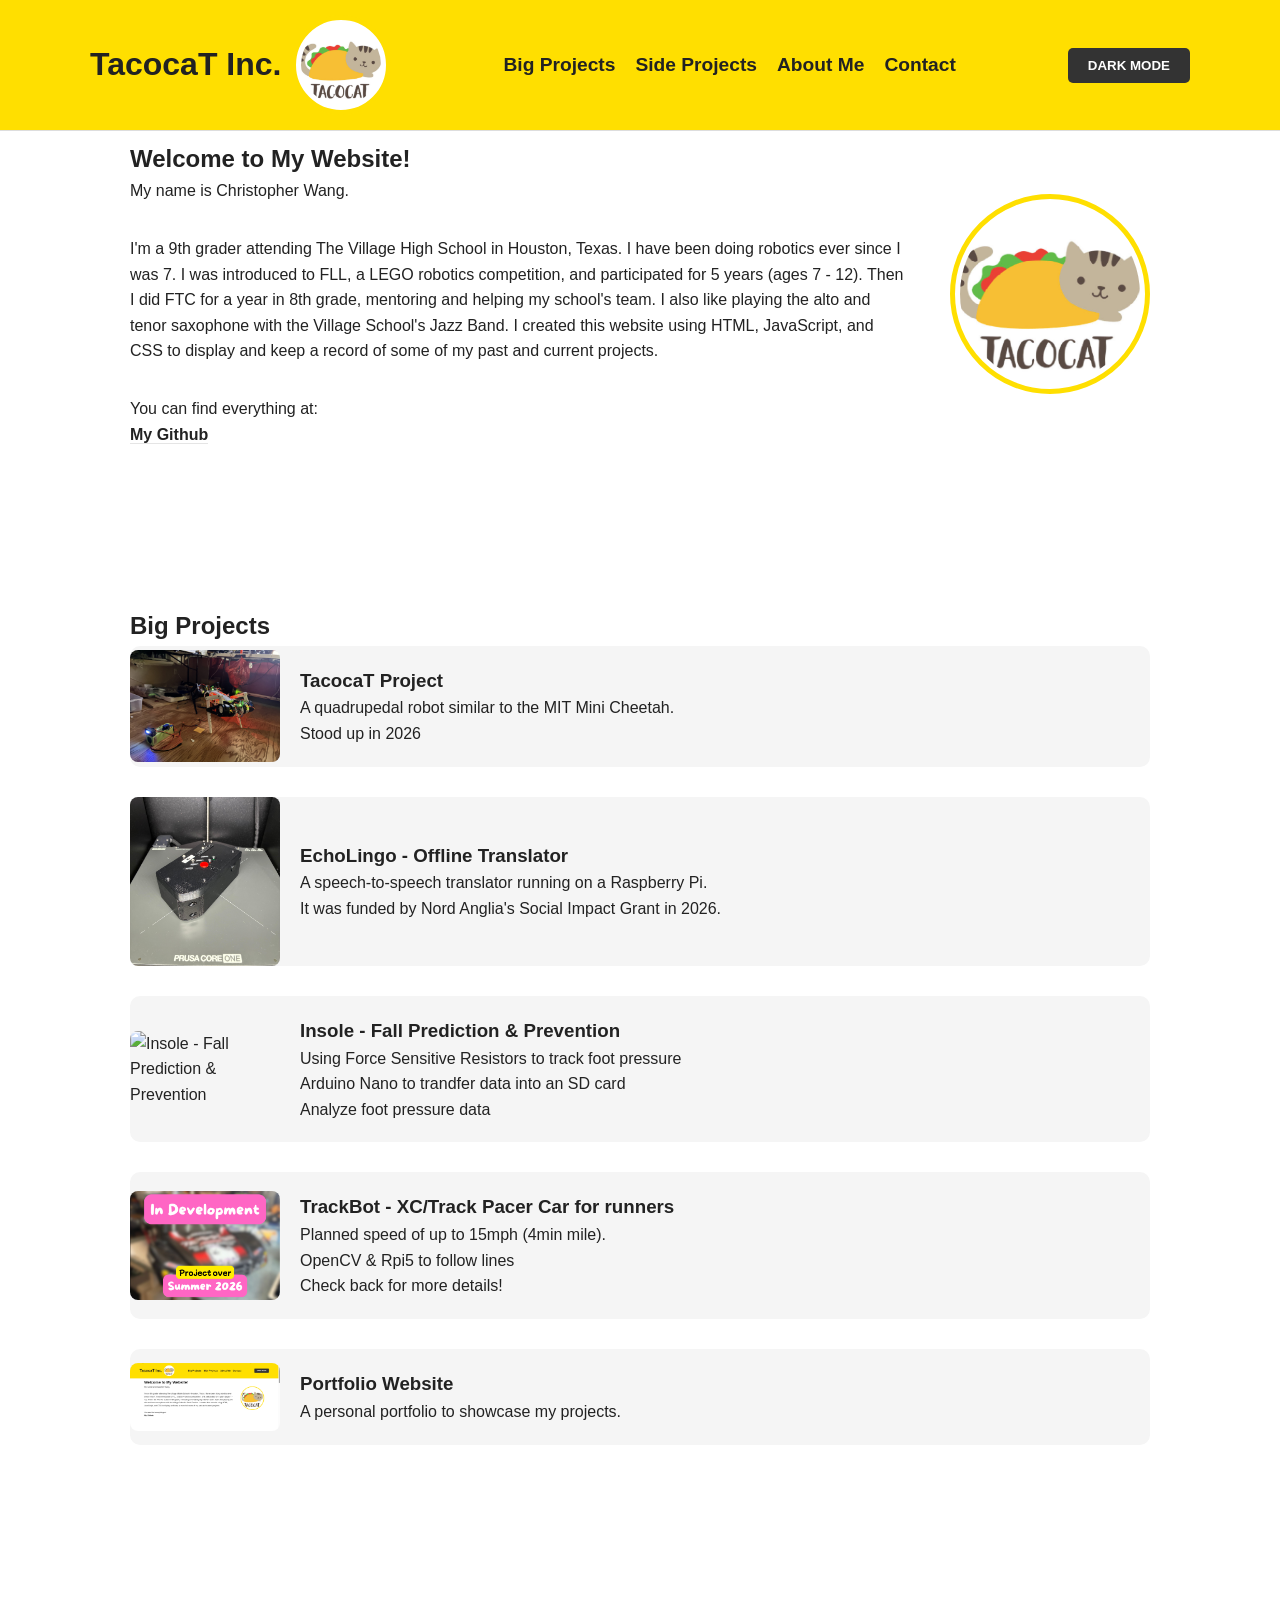
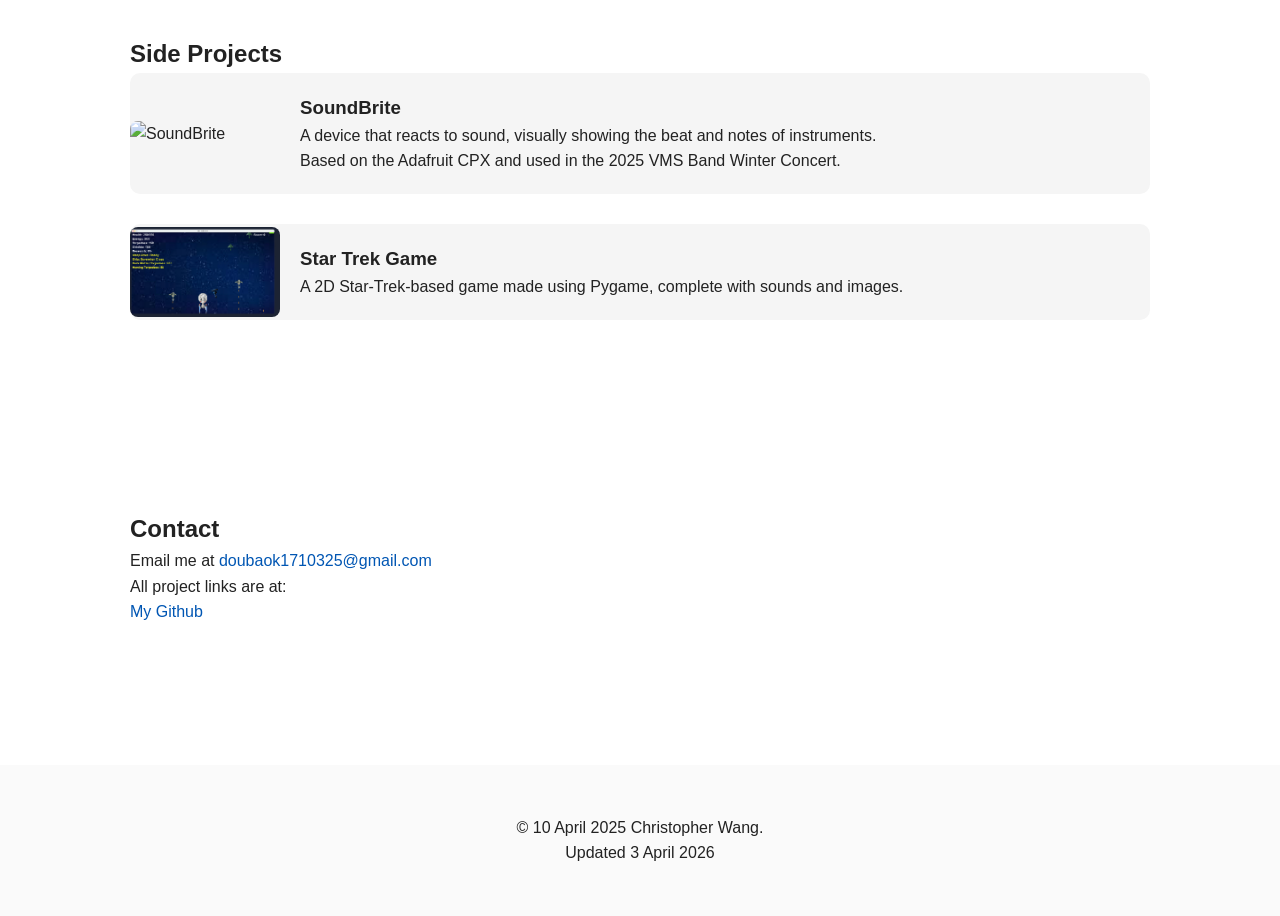
==== index.html @ 1fe25a17 "edited age and student" ====
<!DOCTYPE html> <!-- Declares the document type and version of HTML -->
<html lang="en"> <!-- Root element with English language specification -->

<head>
    <!-- Meta tags for character encoding and responsive viewport -->
    <meta charset="UTF-8">
    <meta name="viewport" content="width=device-width, initial-scale=1">

    <!-- Small SEO + sharing polish -->
    <meta name="description" content="TacocaT Inc.">
    <meta property="og:title" content="TacocaT - Home">
    <meta property="og:description" content="A website to display some of my projects">
    <meta property="og:type" content="website">

    <title>TacocaT - Home</title> <!-- Page title shown in browser tab -->
    <link rel="stylesheet" href="style.css"> <!-- Links to external CSS file -->
</head>

<body>
    <!-- Navigation bar fixed at the top -->
    <nav id="navbar">
        <div class="container nav-container">
            <div class="logo-container">
                <!-- Kept your title, but made it a home link (optional, nice UX) -->
                <h1><a class="brand" href="index.html">TacocaT Inc.</a></h1>
                <img src="TacocaT.jpeg" alt="Logo" class="nav-logo">
            </div>
            <!-- Navigation menu items -->
            <ul class="nav-links">
                <li><a href="#big-projects">Big Projects</a></li>
                <li><a href="#side-projects">Side Projects</a></li>
                <li><a href="#about-me">About Me</a></li>
                <li><a href="#contact">Contact</a></li>
            </ul>
            <!-- Dark mode toggle button -->
            <button id="darkModeToggle" class="toggle-button">DARK MODE</button>
        </div>
    </nav>

    <!-- Main content area -->
    <main>
        <!-- Container with fade-in animation -->
        <div class="container fade-in">
            <!-- Introduction section -->
            <section class="intro">
                <div class="intro-text">
                    <h1>Welcome to My Website!</h1>
                    <p class="extra-space">My name is Christopher Wang.</p>
                    <p class="extra-space">I'm a 9th grader attending The Village High School in Houston, Texas. 
                        I have been doing robotics ever since I was 7. I was introduced to FLL, 
                        a LEGO robotics competition, and participated for 5 years (ages 7 - 12). 
                        Then I did FTC for a year in 8th grade, mentoring and helping my school's team. 
                        I also like playing the alto and tenor saxophone with the Village School's Jazz Band. 
                        I created this website using HTML, JavaScript, and CSS to display and keep a record of some of my past and current projects.</p>
                    <p>You can find everything at:</p>

                    <!-- Safer external link -->
                    <a href="https://github.com/Cobalt-Walnut">My Github</a>
                </div>
                <img src="TacocaT.jpeg" alt="Logo" class="intro-logo">
            </section>

            <!-- About Me section -->
<!--
            <section class="projects" id="about-me">
                <h2>About Me</h2>

                <!-- About Me project card -->
<!-- 
                <a href="projects/about-me.html" class="project fade-in">
                    <img src="IMG_1815.jpeg" alt="About Me">
                    <div class="project-content">
                        <h3>About Me</h3>
                    </div>
                </a>
            </section>
-->

            <!-- Big Projects section -->
            <section class="projects" id="big-projects">
                <h2>Big Projects</h2>

                <!-- TacocaT Project card -->
                <a href="projects/tacocat.html" class="project fade-in">
                    <img src="TacocaT-assets/TacocaT-Standing-Jan2026.jpg" alt="TacocaT Project">
                    <div class="project-content">
                        <h3>TacocaT Project</h3>
                        <p>A quadrupedal robot similar to the MIT Mini Cheetah.</p>
                        <p>Stood up in 2026</p>
                    </div>
                </a>

                <!-- Offline Translator project card -->
                <a href="projects/offline-translator.html" class="project fade-in">
                    <img src="Echolingo-assets/EcholingoV3-main-pic.jpeg" alt="EchoLingo - Offline Translator">
                    <div class="project-content">
                        <h3>EchoLingo - Offline Translator</h3>
                        <p>A speech-to-speech translator running on a Raspberry Pi.</p>
                        <p>It was funded by Nord Anglia's Social Impact Grant in 2026.</p>
                    </div>
                </a>

                <!-- Insole project card -->
                <a href="projects/insole.html" class="project fade-in">
                    <img src="Insole-assets" alt="Insole - Fall Prediction & Prevention">
                    <div class="project-content">
                        <h3>Insole - Fall Prediction & Prevention</h3>
                        <p>Using Force Sensitive Resistors to track foot pressure</p>
                        <p>Arduino Nano to trandfer data into an SD card</p>
                        <p>Analyze foot pressure data</p>
                    </div>
                </a>

                <!-- Trackbot project card -->
                <a href="projects/trackbot.html" class="project fade-in">
                    <img src="TrackBot-assets/TrackBot-InDevPic.png" alt="TrackBot - XC/Track Pacer Car">
                    <div class="project-content">
                        <h3>TrackBot - XC/Track Pacer Car for runners</h3>
                        <p>Planned speed of up to 15mph (4min mile).</p>
                        <p>OpenCV & Rpi5 to follow lines</p>
                        <p>Check back for more details!</p>
                    </div>
                </a>
                
                <!-- Portfolio Website project card -->
                <a href="projects/portfolio.html" class="project fade-in">
                    <img src="portfolio-webpage.png" alt="Portfolio Website">
                    <div class="project-content">
                        <h3>Portfolio Website</h3>
                        <p>A personal portfolio to showcase my projects.</p>
                    </div>
                </a>
                
            </section>

            <!-- Side Projects section -->
            <section class="projects" id="side-projects">
                <h2>Side Projects</h2>

                <!-- SoundBrite project card -->
                <a href="projects/soundbrite.html" class="project fade-in">
                    <img src="IMG_1812.jpeg" alt="SoundBrite">
                    <div class="project-content">
                        <h3>SoundBrite</h3>
                        <p>A device that reacts to sound, visually showing the beat and notes of instruments.</p>
                        <p>Based on the Adafruit CPX and used in the 2025 VMS Band Winter Concert.</p>
                    </div>
                </a>

                <!-- Pygame Adventure project card -->
                <a href="projects/star-trek-game.html" class="project fade-in">
                    <img src="Star-Trek-Game.jpeg" alt="Star-Trek-Game">
                    <div class="project-content">
                        <h3>Star Trek Game</h3>
                        <p>A 2D Star-Trek-based game made using Pygame, complete with sounds and images.</p>
                    </div>
                </a>
            </section>

            <!-- Contact section -->
            <section class="contact fade-in" id="contact">
                <h2>Contact</h2>

                <!-- Clickable email -->
                <p>Email me at <a href="mailto:doubaok1710325@gmail.com">doubaok1710325@gmail.com</a></p>

                <p>All project links are at:</p>

                <!-- Safer external link -->
                <a href="https://github.com/Cobalt-Walnut" target="_blank" rel="noopener noreferrer">My Github</a>
            </section>
        </div>
    </main>

    <!-- Footer section -->
    <script src="../footer.js"></script>
    
    <!-- Link to JavaScript file -->
    <script src="script.js"></script>
</body>

</html>
---- style.css ----
/* Reset default styles and set base styles */
* {
  margin: 0;
  padding: 0;
  box-sizing: border-box;
}

/* Base body styles */
body {
  font-family: 'Arial', sans-serif;
  background-color: #ffffff;
  color: #222;
  transition: background-color 0.5s, color 0.5s;
  line-height: 1.6;
}

/* Standard Link Color (Fixes default browser blue) */
a {
  color: #0056b3;
  text-decoration: none;
  transition: all 0.3s ease;
}

/* Custom class for 32px of space below a paragraph */
.extra-space {
    margin-bottom: 32px !important;
    display: block;
}

.nav-links a {
    font-size: 1.2rem;
    font-weight: bold;
    text-decoration: none;
}

.brand {
    font-size: 2rem;
    text-decoration: none;
}

.container {
  width: 90%;
  max-width: 1100px;
  margin: 0 auto;
  padding: 20px 0;
}

/* Navbar styling */
nav {
  position: fixed;
  width: 100%;
  background-color: #FFDF00;
  border-bottom: 1px solid #ddd;
  z-index: 1000;
  transition: all 0.3s ease;
}

.nav-container {
  display: flex;
  justify-content: space-between;
  align-items: center;
  padding: 15px 0;
}

.logo-container {
  display: flex;
  align-items: center;
  gap: 10px;
}

.logo-container span {
  font-weight: bold;
  font-size: 1.5rem;
}

.nav-logo {
  width: 100px;
  height: 100px;
  border-radius: 50%;
  object-fit: cover;
  border: 5px solid #FFDF00;
  padding: 5px;
  background: white;
}

.nav-links {
  list-style: none;
  display: flex;
  gap: 20px;
}

.nav-links a {
  color: #222;
  font-weight: bold;
}

/* Dark mode toggle button */
.toggle-button {
  padding: 10px 20px;
  cursor: pointer;
  border: none;
  background: #333;
  color: white;
  font-weight: bold;
  border-radius: 5px;
}

@keyframes rotate {
  from { transform: rotate(0deg); }
  to { transform: rotate(360deg); }
}

.toggle-button.rotating {
  animation: rotate 0.5s ease-in-out;
}

/* Section styling */
section {
  margin: 80px 0;
  background: #ffffff;
  padding: 40px;
  border-radius: 10px;
  transition: background-color 0.5s;
  display: flow-root;
}

/* Styling for header and nav links */
h1 a, h2 a, h3 a, .nav-links a, .intro-text a {
  text-decoration: none; 
  color: inherit;
  transition: all 0.3s ease;
}

h1 a:hover, h2 a:hover, h3 a:hover, .nav-links a:hover, .intro-text a:hover {
  text-shadow: 2px 2px 4px rgba(0, 0, 0, 0.2); 
}

/* Project card styling */
.project {
  display: flex;
  align-items: center;
  margin-bottom: 30px;
  background: #f5f5f5;
  border-radius: 10px;
  overflow: visible;
  text-decoration: none;
  color: inherit;
  transition: background 0.5s;
  position: relative;
}

.project img {
  width: 150px;
  height: auto;
  object-fit: cover;
  transition: all 0.3s ease;
  border-radius: 8px;
  position: relative;
}

.project:hover img {
  transform: scale(2.2) translateX(60px) translateY(-40px);
  box-shadow: 0 30px 60px rgba(0, 0, 0, 0.3);
  z-index: 100;
}

.project-content {
  padding: 20px;
}

/* Footer styling */
footer {
  text-align: center;
  padding: 30px 0;
  background: #fafafa;
  transition: background-color 0.5s;
}

/* Animations */
.fade-in {
  opacity: 0;
  transform: translateY(20px);
  animation: fadeInUp 1s forwards;
  animation-delay: 0.3s;
}

@keyframes fadeInUp {
  to {
    opacity: 1;
    transform: translateY(0);
  }
}

#navbar.hidden {
  transform: translateY(-100%);
  opacity: 0;
}

/* Project detail page styling */
.project-detail {
  padding: 40px;
  margin-top: 120px;
}

.centered-title {
  text-align: center;
  margin-top: 20px;
}

.project-hero {
  object-fit: contain;
  border-radius: 10px;
  margin: 20px 0;
  display: block;
  margin-left: auto;
  margin-right: auto;
  max-width: 100%;
  max-height: 600px;
  width: auto;
  height: auto;
}

/* Wrapping Classes */
.side-image-wrap-text-left,
.side-image-wrap-text-right {
  max-width: 50%;
  margin-bottom: 10px;
  margin-top: 25px;
}

.side-image-wrap-text-left {
  float: right;
  margin-left: 20px;
}

.side-image-wrap-text-right {
  float: left;
  margin-right: 20px;
}

.side-image-wrap-text-left img,
.side-image-wrap-text-right img {
  display: block;
  width: 100%;
  max-width: 600px;   /* 👈 limits how big it can get */
  height: auto;
  margin: 0 auto;     /* 👈 keeps it centered inside figure */
  border-radius: 10px;
}

.side-image-wrap-text-left figcaption,
.side-image-wrap-text-right figcaption {
  text-align: center;
  font-style: italic;
  margin-top: 8px;
  color: #555;
}

.image-pair-container {
  display: flex !important;
  gap: 20px;
  width: 100%;          /* This fills the parent .project-description */
  max-width: 1100px;   
  margin: 20px auto;   
  clear: both;          /* This prevents previous floats from interfering */
  overflow: hidden;
}

.side-by-side-figure {
  flex: 1;             
  margin: 0;
  display: flex;
  flex-direction: column;
}

.side-by-side-figure img {
  width: 100%;
  aspect-ratio: 4 / 3; 
  object-fit: cover;   
  border-radius: 10px;
  display: block;
}

.project-description {
  margin-top: 30px;
  display: flow-root;
}

.project-description h2 {
  margin: 20px 0 10px;
}

.project-description ul {
  list-style-position: inside;
  margin: 10px 0;
}

.left-side-image {
    width: 40%;
    margin-top: 20px;
    margin-bottom: 20px;
}

.left-side-image img {
    width: 100%;
    border-radius: 10px;
    display: block;
}

.full-size-text {
  width: 100%;
  clear: both;
  
}

/* Intro section styling */
.intro {
  display: flex;
  justify-content: space-between;
  align-items: center;
  gap: 40px;
}

.intro-text a {
  font-weight: bold;
  border-bottom: 1px solid rgba(0, 0, 0, 0.1);
}

.intro-text {
  flex: 1;
}

.intro-logo {
  width: 200px;
  height: 200px;
  border-radius: 50%;
  object-fit: cover;
  border: 5px solid #FFDF00;
  padding: 5px;
  background: white;
}

figcaption {
  text-align: center;
  font-style: normal;
  margin-top: 8px;
  color: #555;
  transition: color 0.5s;
}

.p-space {
  margin-bottom: 30px;
}

p + h2 {
  margin-top: 60px;
  margin-bottom: 40px;
}

.offset-text-right-side {
  position: absolute;  
  left: 50%;
  margin-left: 0;
}
/*
p + p {
  margin-top: 40px;
}
*/
/* DARK MODE*/

body.dark-mode {
  background-color: #121212;
  color: #ddd;
}

body.dark-mode nav {
  background-color: #1e1e1e;
}

body.dark-mode section {
  background: #1c1c1c;
}

body.dark-mode .project {
  background: #2a2a2a;
}

body.dark-mode .project:hover {
  background: #3a3a3a;
}

body.dark-mode footer {
  background: #1e1e1e;
}

/* Dark Mode specific element fixes */
body.dark-mode figcaption {
  color: #bbb !important;
}

body.dark-mode a {
  color: #8ab4f8; /* Softer blue for dark mode */
}

body.dark-mode a:hover {
  color: #ffffff;
  text-decoration: underline;
}
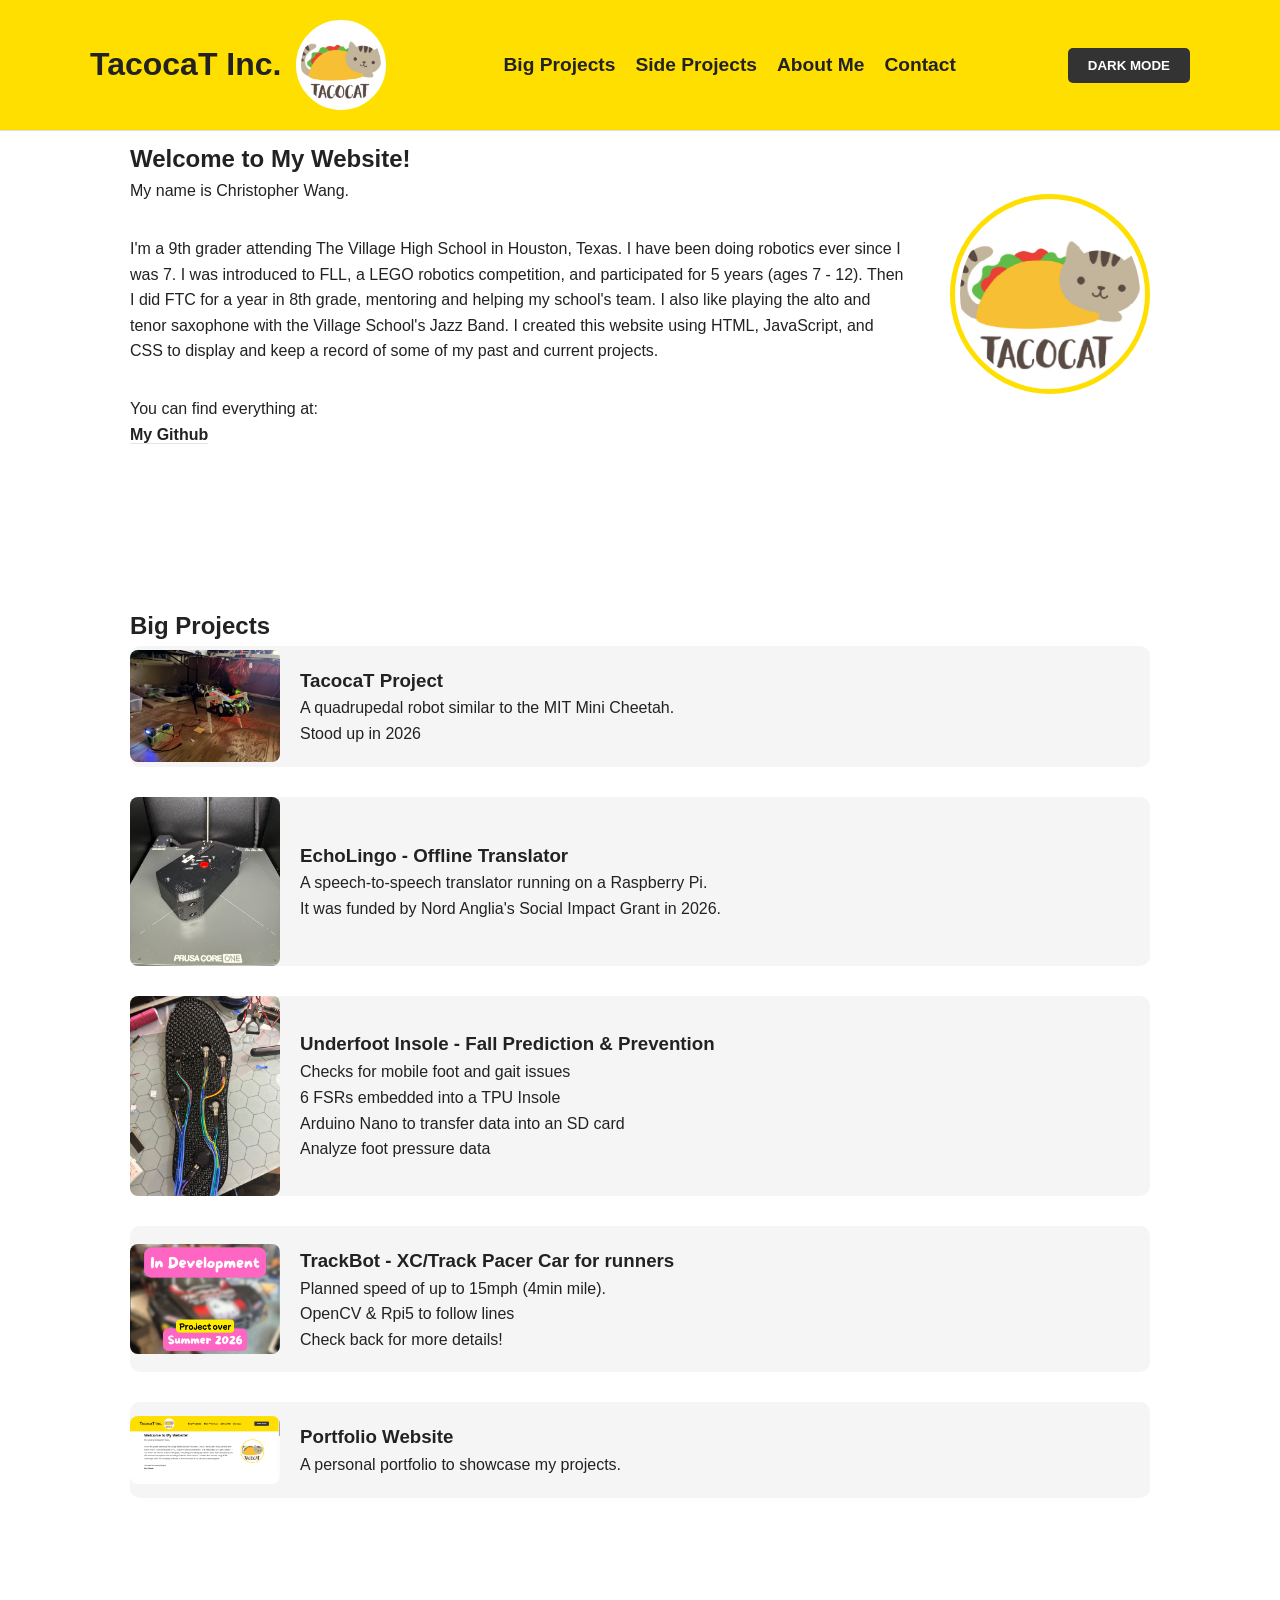
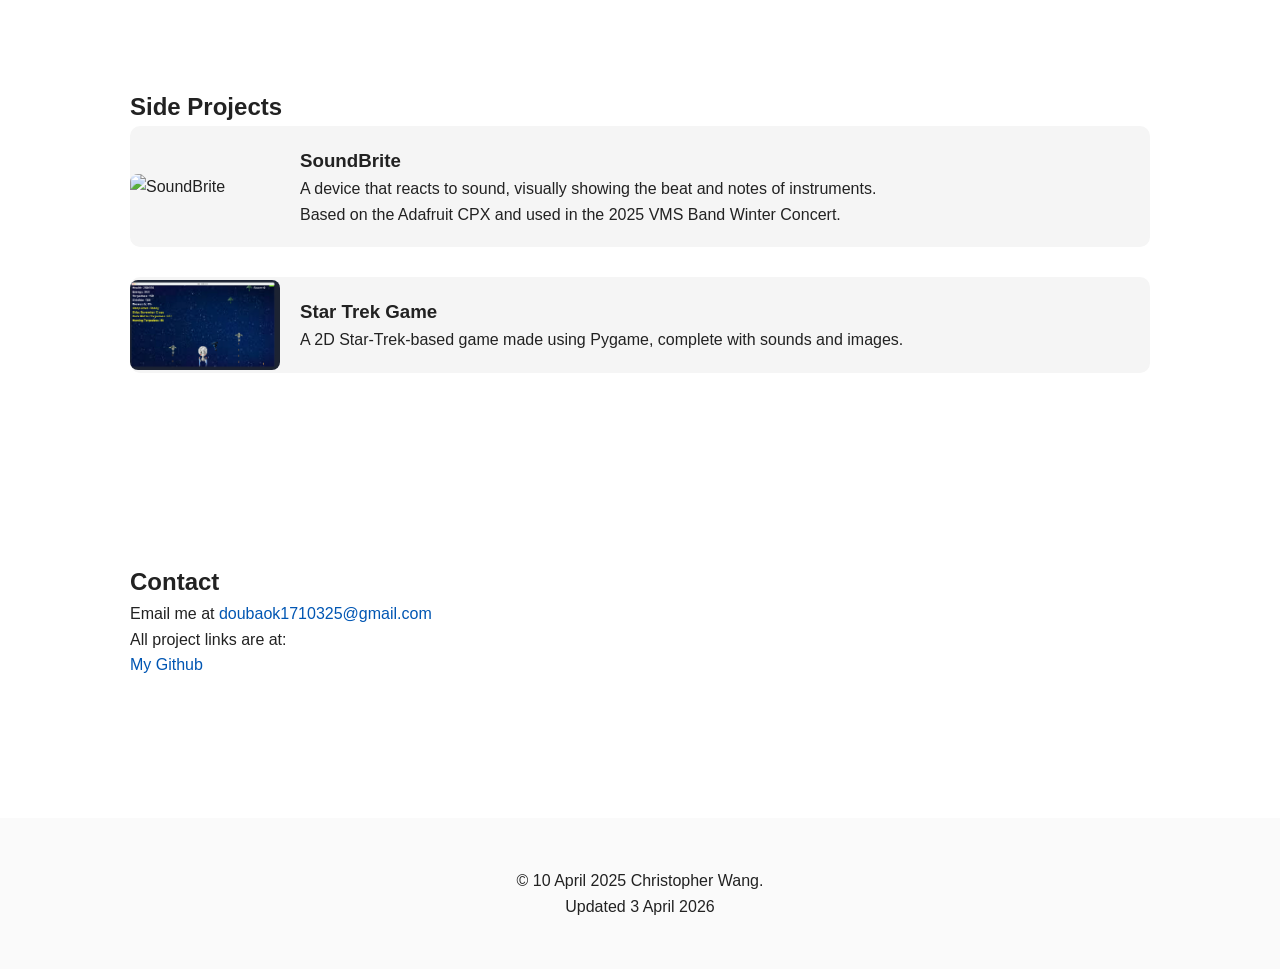
==== commit 9faa7e59: "insole iamges adjusted" ====
--- a/index.html
+++ b/index.html
@@ -102,11 +102,12 @@
 
                 <!-- Insole project card -->
                 <a href="projects/insole.html" class="project fade-in">
-                    <img src="Insole-assets" alt="Insole - Fall Prediction & Prevention">
+                    <img src="Insole-assets/InsoleV2-internal-wiring.jpeg" alt="Underfoot Insole - Fall Prediction & Prevention">
                     <div class="project-content">
-                        <h3>Insole - Fall Prediction & Prevention</h3>
-                        <p>Using Force Sensitive Resistors to track foot pressure</p>
-                        <p>Arduino Nano to trandfer data into an SD card</p>
+                        <h3>Underfoot Insole - Fall Prediction & Prevention</h3>
+                        <p>Checks for mobile foot and gait issues</p>
+                        <p>6 FSRs embedded into a TPU Insole</p>
+                        <p>Arduino Nano to transfer data into an SD card</p>
                         <p>Analyze foot pressure data</p>
                     </div>
                 </a>
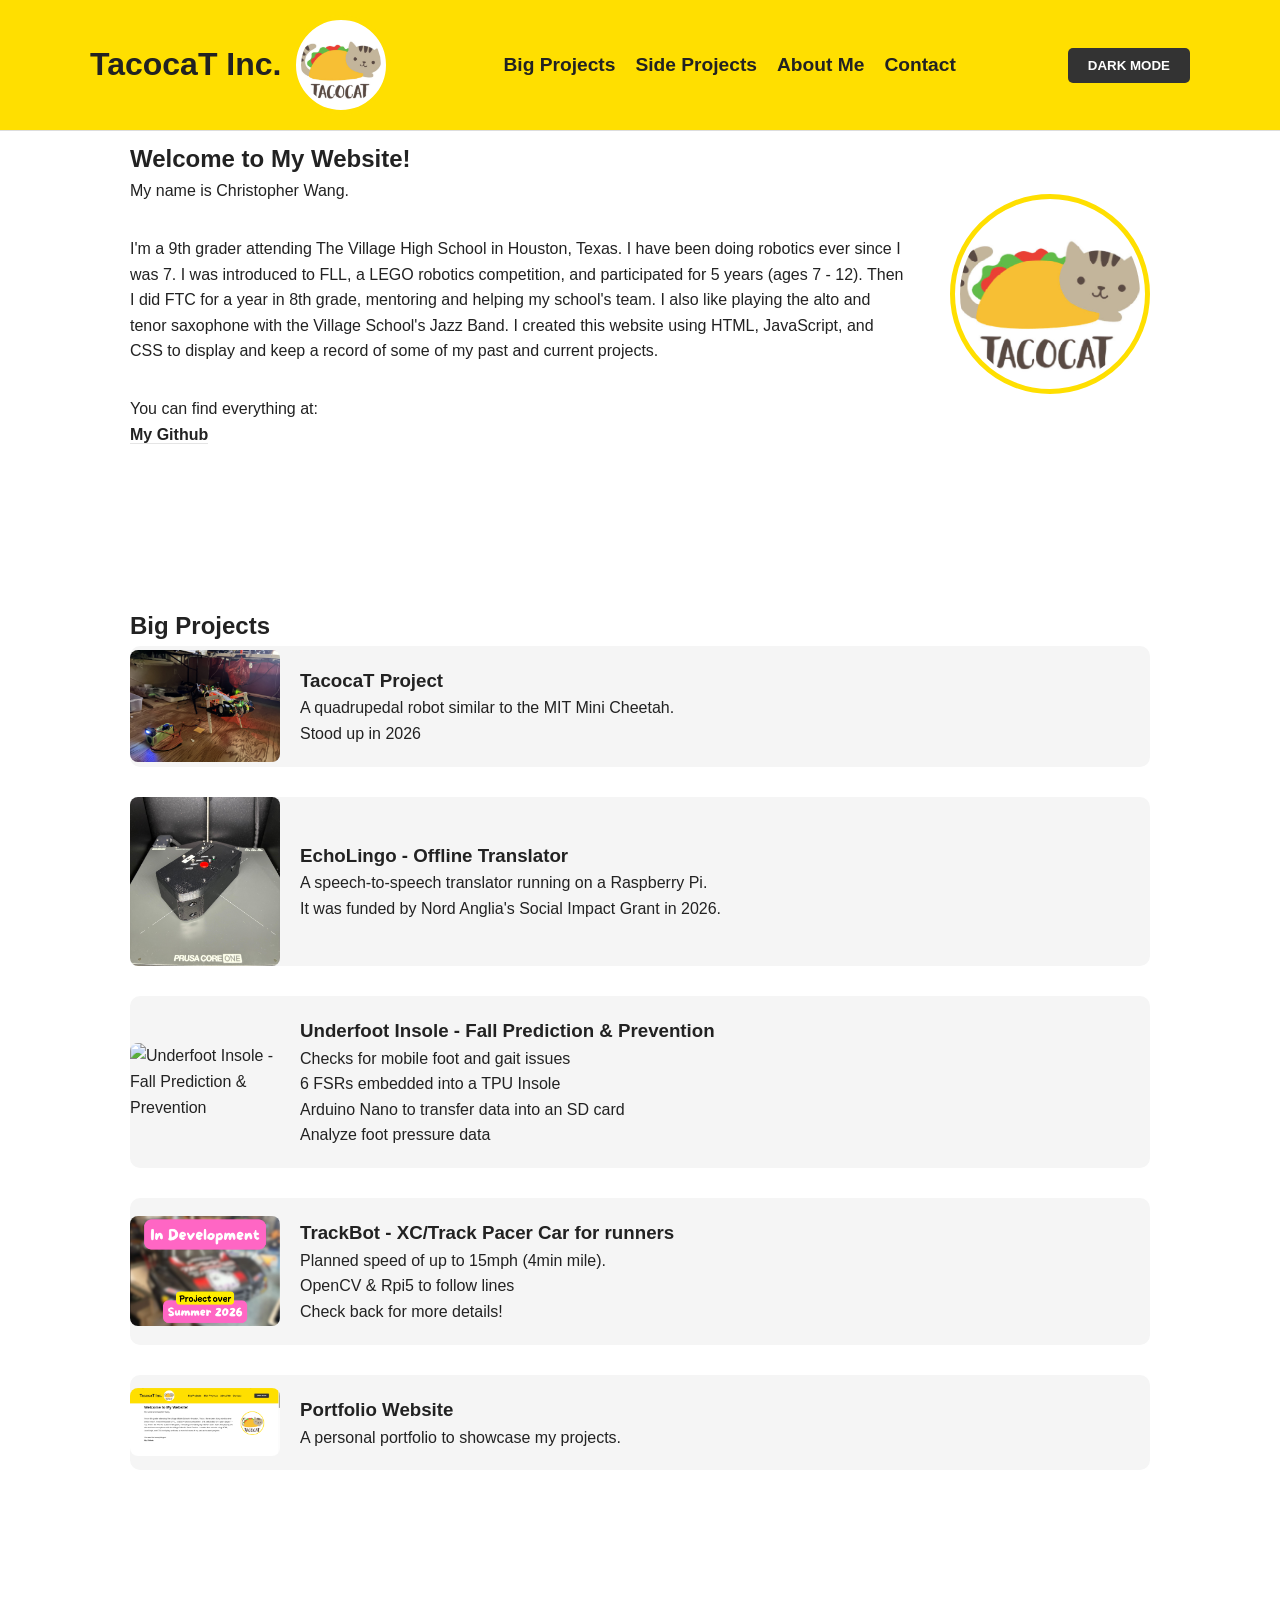
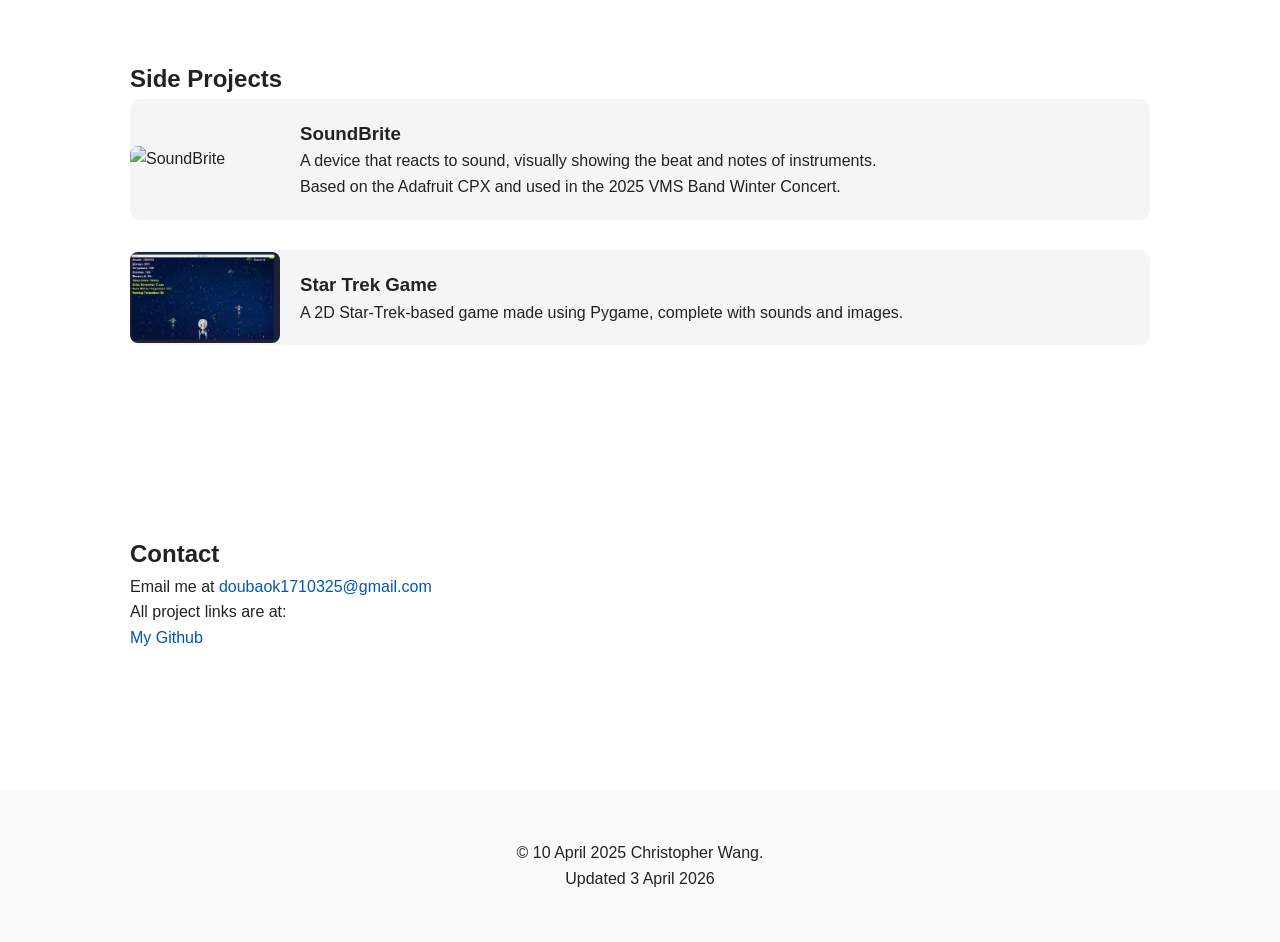
==== commit 909afe8b: "added bunch of insole doc" ====
--- a/index.html
+++ b/index.html
@@ -49,6 +49,8 @@
                     <p class="extra-space">I'm a 9th grader attending The Village High School in Houston, Texas. 
                         I have been doing robotics ever since I was 7. I was introduced to FLL, 
                         a LEGO robotics competition, and participated for 5 years (ages 7 - 12). 
+                        <!--I have 2 US Patents for two of my previous projects: One as a part of our 2020-21 FLL Innovation Project 
+                        and another as a project with my basketball coach-->
                         Then I did FTC for a year in 8th grade, mentoring and helping my school's team. 
                         I also like playing the alto and tenor saxophone with the Village School's Jazz Band. 
                         I created this website using HTML, JavaScript, and CSS to display and keep a record of some of my past and current projects.</p>
@@ -102,7 +104,7 @@
 
                 <!-- Insole project card -->
                 <a href="projects/insole.html" class="project fade-in">
-                    <img src="Insole-assets/InsoleV2-internal-wiring.jpeg" alt="Underfoot Insole - Fall Prediction & Prevention">
+                    <img src="Insole-assets/InsoleV2.jpeg" alt="Underfoot Insole - Fall Prediction & Prevention">
                     <div class="project-content">
                         <h3>Underfoot Insole - Fall Prediction & Prevention</h3>
                         <p>Checks for mobile foot and gait issues</p>
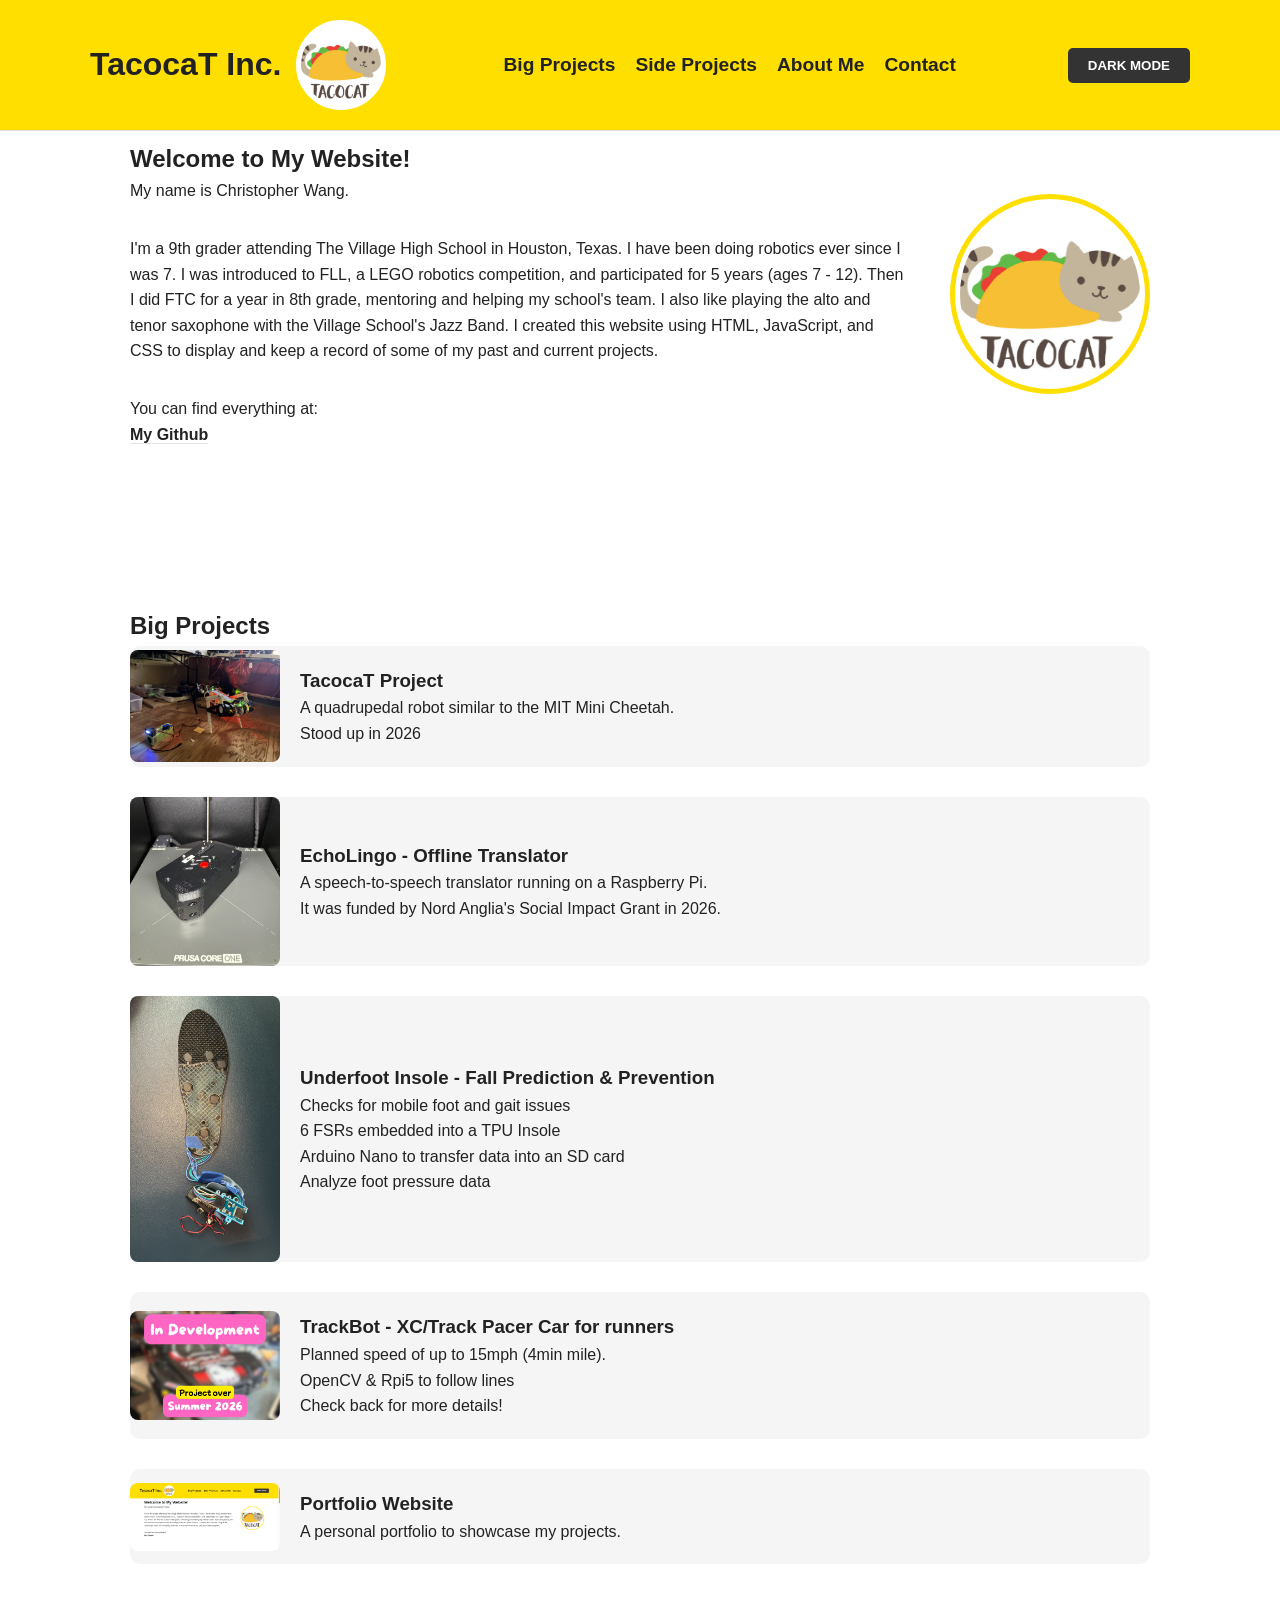
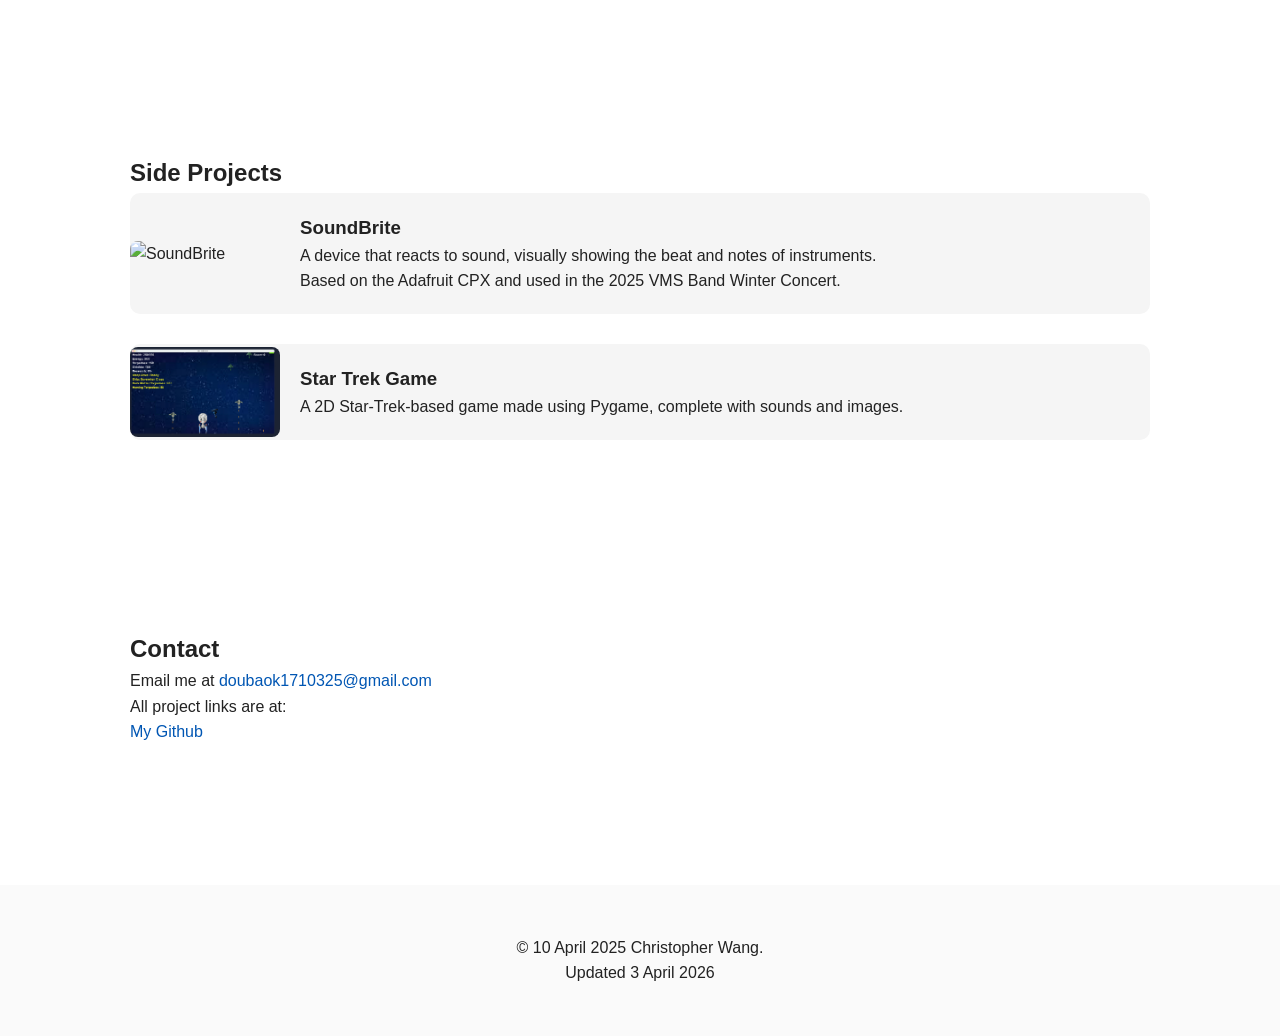
==== commit 0fcd6595: "tried to fix images on insolegpt" ====
--- a/index.html
+++ b/index.html
@@ -103,8 +103,8 @@
                 </a>
 
                 <!-- Insole project card -->
-                <a href="projects/insole.html" class="project fade-in">
-                    <img src="Insole-assets/InsoleV2.jpeg" alt="Underfoot Insole - Fall Prediction & Prevention">
+                <a href="projects/insole-gpt.html" class="project fade-in">
+                    <img src="Insole-assets/Insole-V2.jpeg" alt="Underfoot Insole - Fall Prediction & Prevention">
                     <div class="project-content">
                         <h3>Underfoot Insole - Fall Prediction & Prevention</h3>
                         <p>Checks for mobile foot and gait issues</p>
--- a/style.css
+++ b/style.css
@@ -307,6 +307,41 @@
     display: block;
 }
 
+.landscape-figure {
+    width: 100%;
+    max-width: 100%;
+    margin: 25px auto;
+    clear: both;
+}
+
+.landscape-figure img {
+    display: block;
+    width: auto;
+    height: auto;
+    max-width: 100%;
+    border-radius: 10px;
+    margin: 0 auto;
+    object-fit: contain;
+}
+
+.landscape-figure figcaption {
+    text-align: center;
+    font-style: italic;
+    margin-top: 8px;
+    color: #555;
+}
+
+/* Mobile responsiveness */
+@media (max-width: 768px) {
+    .landscape-figure {
+        width: 100%;
+    }
+
+    .landscape-figure img {
+        max-width: 100%;
+    }
+}
+
 .full-size-text {
   width: 100%;
   clear: both;
